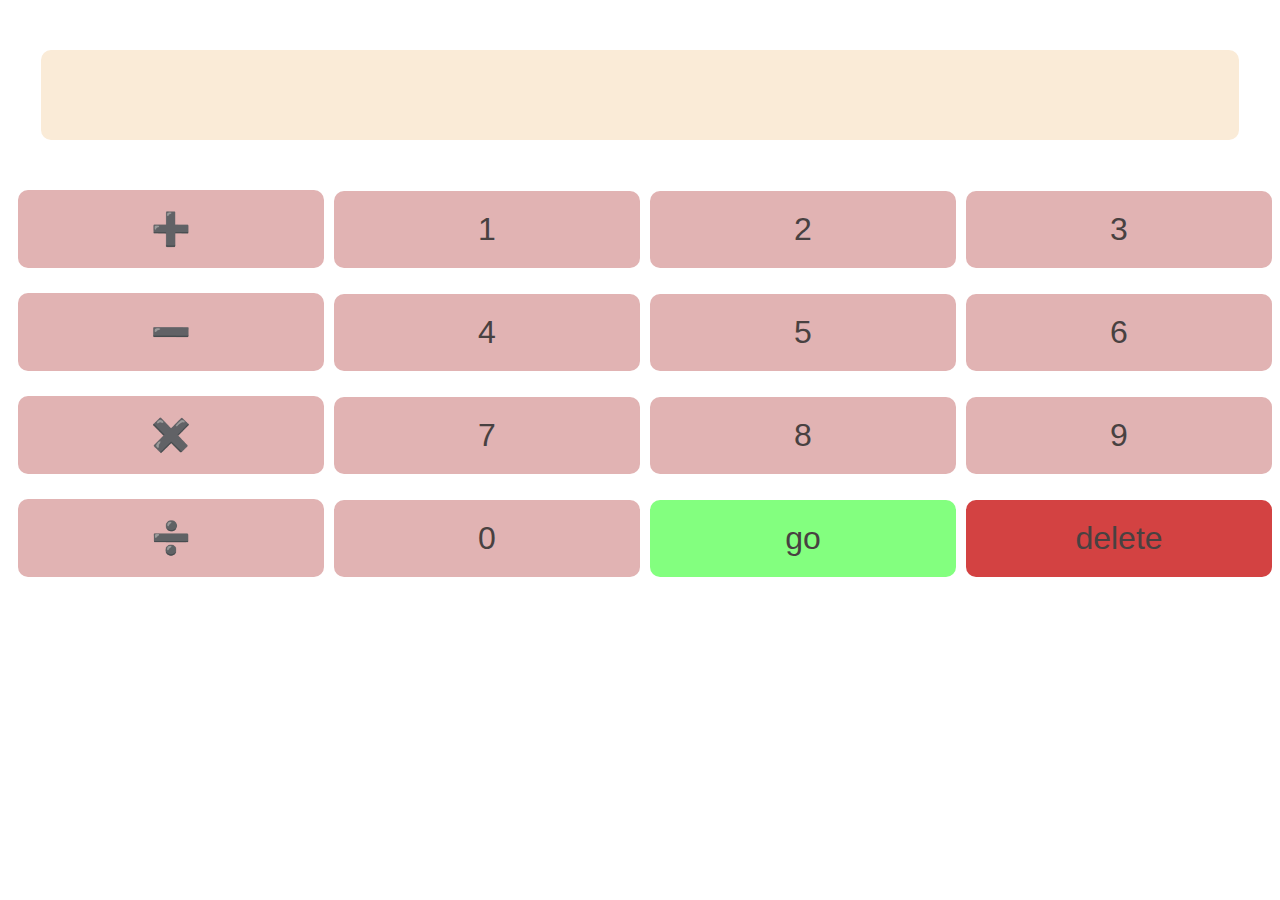
==== index.html @ bdcfb214 "css 2" ====
<!DOCTYPE html>
<html lang="en">
<head>
    <meta charset="UTF-8">
    <meta http-equiv="X-UA-Compatible" content="IE=edge">
    <meta name="viewport" content="width=device-width, initial-scale=1.0">
    <title>Document</title>
    <link rel="stylesheet" href="./index.css">
</head>
<body>

    <div id="calculator">
        <script src="./index.js"></script>

        <div id="display"></div>

        <div id="buttons-panel">

            <div id="btns-row">
                <button id="btn-hover" onclick="add()" id="add-btn">➕</button>
                <button id="btn-hover" onclick="one()" class="num-btn" id="1">1</button>
                <button id="btn-hover" onclick="two()" class="num-btn" id="2">2</button>
                <button id="btn-hover" onclick="three()" class="num-btn" id="3">3</button>
            </div>

            <div id="btns-row">
                <button id="btn-hover" onclick="subtract()" id="subtract-btn">➖</button>
                <button id="btn-hover" onclick="four()" class="num-btn" id="4">4</button>
                <button id="btn-hover" onclick="five()" class="num-btn" id="5">5</button>
                <button id="btn-hover" onclick="six()" class="num-btn" id="6">6</button>
            </div>

            <div id="btns-row">
                <button id="btn-hover" onclick="multiply()" id="multiply-btn">✖️</button>
                <button id="btn-hover" onclick="seven()" class="num-btn" id="7">7</button>
                <button id="btn-hover" onclick="eight()" class="num-btn" id="8">8</button>
                <button id="btn-hover" onclick="nine()" class="num-btn" id="9">9</button>
            </div>

            <div id="btns-row">
                <button id="btn-hover" onclick="divide()" id="divide-btn">➗</button>
                <button id="btn-hover" onclick="zero()" class="num-btn" id="0">0</button>
                <button onclick="go()" id="enter-btn">go</button>
                <button onclick="backspace()" id="delete-btn">delete</button>
            </div>

        </div>

    </div>  

</body>
</html>
---- index.css ----
#btns-row {
    display: flex;
    flex-direction: row;
}

button {
    display: block;
    margin: auto;
    border-radius: 10px;
    padding: 20px 10px;
    background-color: rgb(225, 179, 179);
    color: rgb(72, 65, 65);
    width: 400px;
    font-size: xx-large;
    border-width: 0px;
    margin-bottom: 25px;
    margin-left: 10px;
}

#btn-hover:hover {
    background-color: rgb(164, 111, 111);
    border-color: rgb(150, 113, 113);
}

#enter-btn {
    background-color: rgb(131, 255, 127);
}

#enter-btn:hover {
    background-color: rgb(113, 153, 109);
}

#delete-btn {
    background-color: rgb(211, 66, 66);
}

#delete-btn:hover {
    background-color: rgb(168, 80, 80);
}

#display {
    display: block;
    margin: auto;
    margin-top: 50px;
    margin-bottom: 50px;
    border-radius: 10px;
    padding: 20px 30px;
    background-color: antiquewhite;
    width: 90%;
    height: 50px;
    font-size: xx-large;
    font-family: 'Trebuchet MS', 'Lucida Sans Unicode', 'Lucida Grande', 'Lucida Sans', Arial, sans-serif;
}
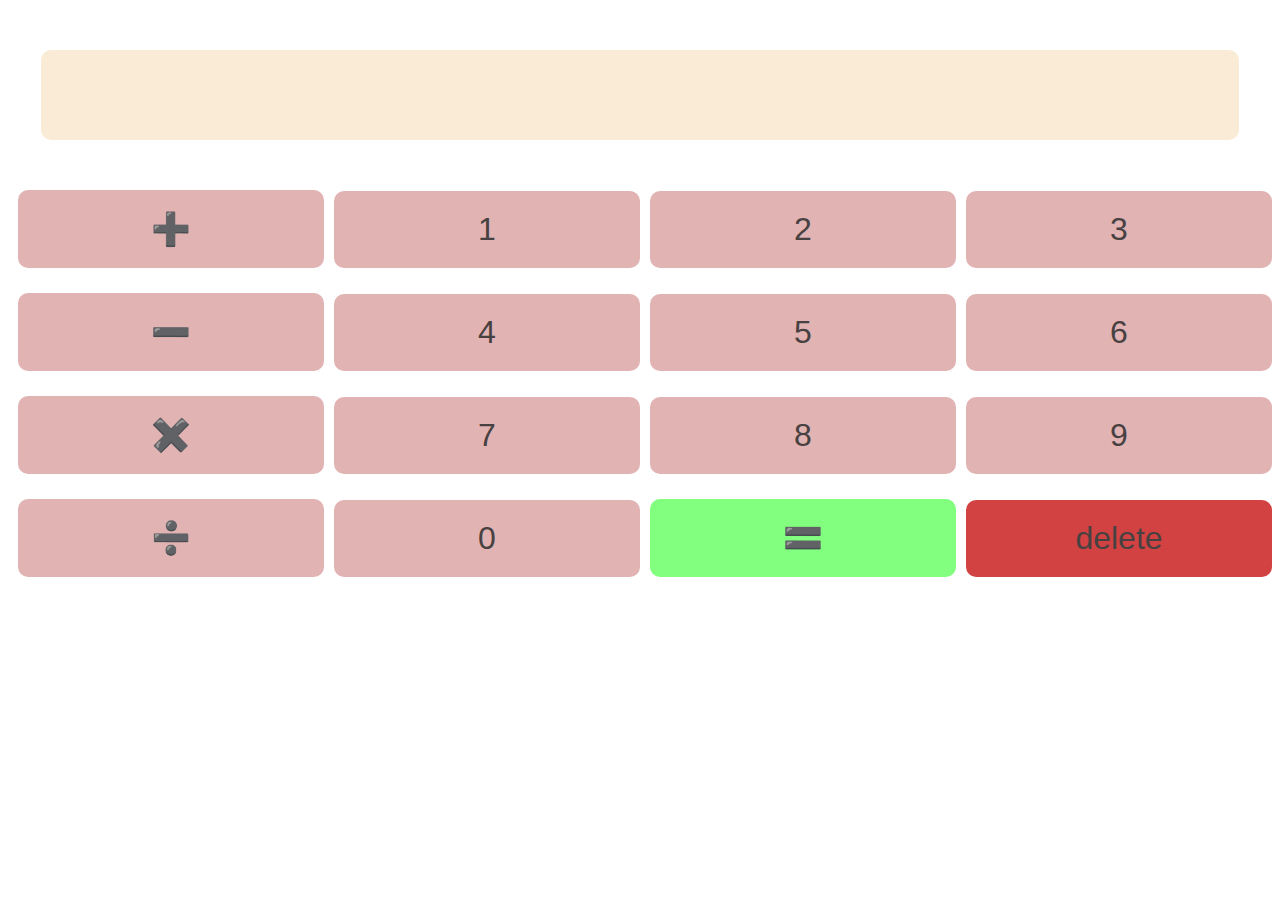
==== commit 4a0464ad: "changed go to =" ====
--- a/index.html
+++ b/index.html
@@ -40,7 +40,7 @@
             <div id="btns-row">
                 <button id="btn-hover" onclick="divide()" id="divide-btn">➗</button>
                 <button id="btn-hover" onclick="zero()" class="num-btn" id="0">0</button>
-                <button onclick="go()" id="enter-btn">go</button>
+                <button onclick="go()" id="enter-btn">🟰</button>
                 <button onclick="backspace()" id="delete-btn">delete</button>
             </div>
 
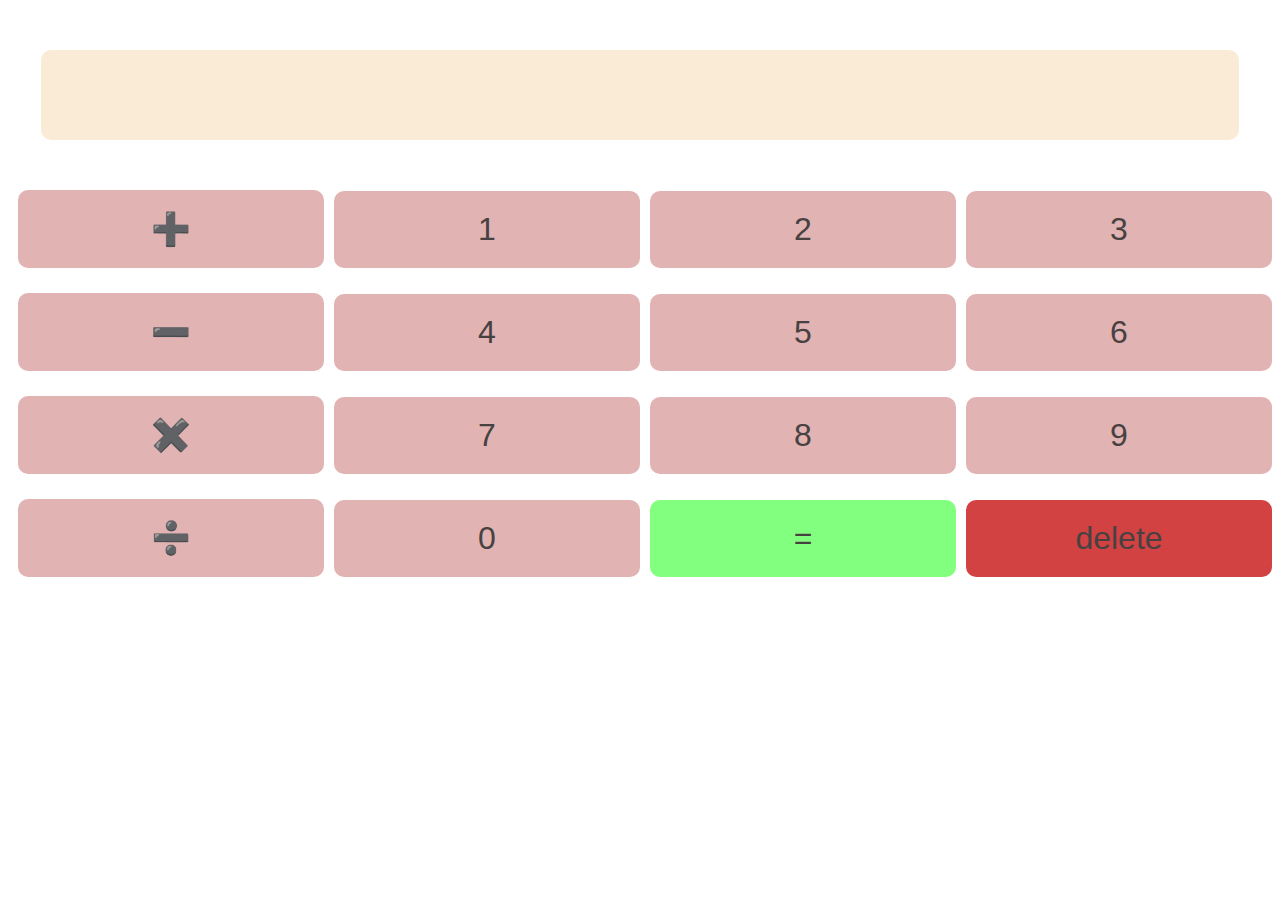
==== commit 3be3a52b: "changed emojis to keyboard chars" ====
--- a/index.html
+++ b/index.html
@@ -40,7 +40,7 @@
             <div id="btns-row">
                 <button id="btn-hover" onclick="divide()" id="divide-btn">➗</button>
                 <button id="btn-hover" onclick="zero()" class="num-btn" id="0">0</button>
-                <button onclick="go()" id="enter-btn">🟰</button>
+                <button onclick="go()" id="enter-btn">=</button>
                 <button onclick="backspace()" id="delete-btn">delete</button>
             </div>
 
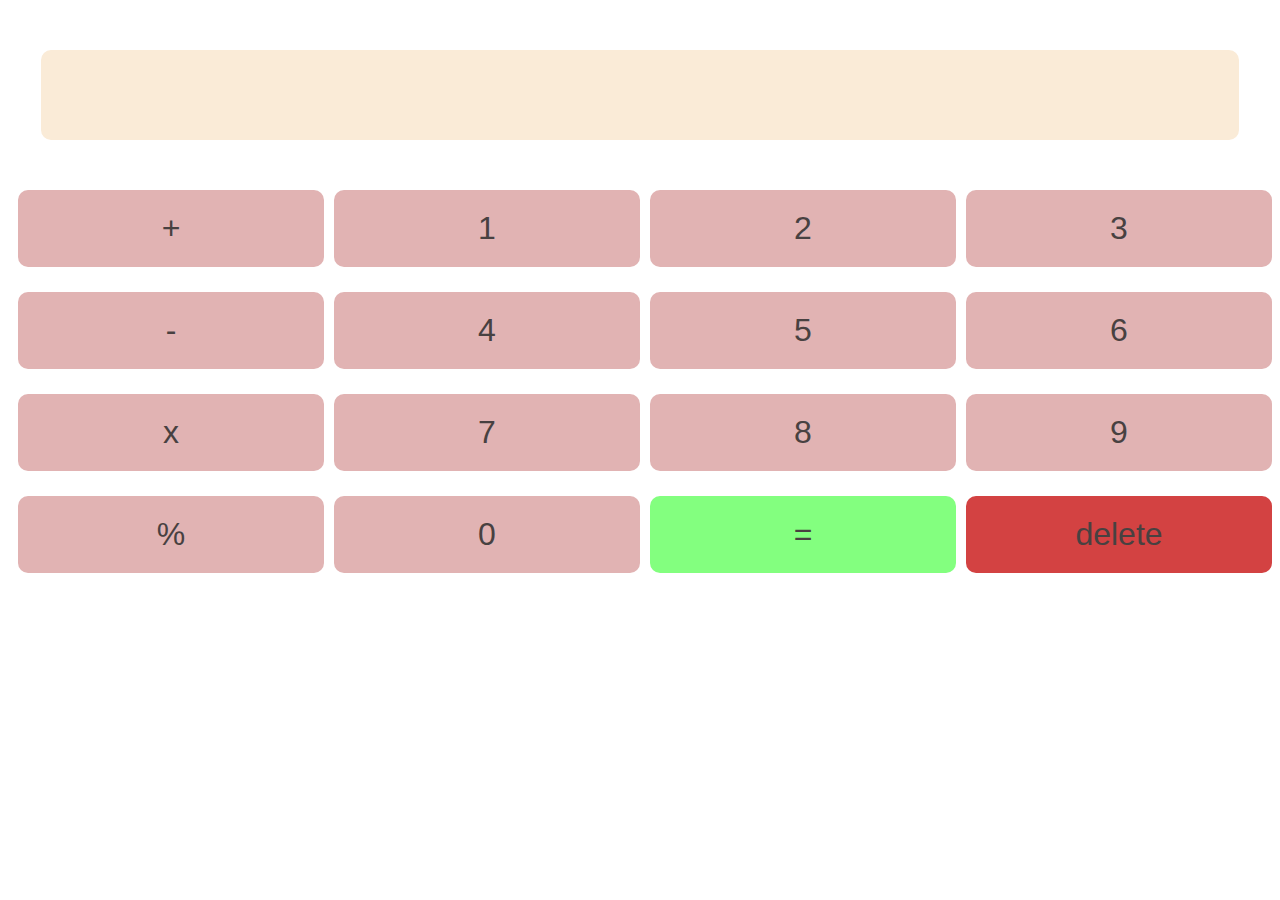
==== commit c5e7ddab: "changed emojis to keyboard chars again" ====
--- a/index.html
+++ b/index.html
@@ -17,28 +17,28 @@
         <div id="buttons-panel">
 
             <div id="btns-row">
-                <button id="btn-hover" onclick="add()" id="add-btn">➕</button>
+                <button id="btn-hover" onclick="add()" id="add-btn">+</button>
                 <button id="btn-hover" onclick="one()" class="num-btn" id="1">1</button>
                 <button id="btn-hover" onclick="two()" class="num-btn" id="2">2</button>
                 <button id="btn-hover" onclick="three()" class="num-btn" id="3">3</button>
             </div>
 
             <div id="btns-row">
-                <button id="btn-hover" onclick="subtract()" id="subtract-btn">➖</button>
+                <button id="btn-hover" onclick="subtract()" id="subtract-btn">-</button>
                 <button id="btn-hover" onclick="four()" class="num-btn" id="4">4</button>
                 <button id="btn-hover" onclick="five()" class="num-btn" id="5">5</button>
                 <button id="btn-hover" onclick="six()" class="num-btn" id="6">6</button>
             </div>
 
             <div id="btns-row">
-                <button id="btn-hover" onclick="multiply()" id="multiply-btn">✖️</button>
+                <button id="btn-hover" onclick="multiply()" id="multiply-btn">x</button>
                 <button id="btn-hover" onclick="seven()" class="num-btn" id="7">7</button>
                 <button id="btn-hover" onclick="eight()" class="num-btn" id="8">8</button>
                 <button id="btn-hover" onclick="nine()" class="num-btn" id="9">9</button>
             </div>
 
             <div id="btns-row">
-                <button id="btn-hover" onclick="divide()" id="divide-btn">➗</button>
+                <button id="btn-hover" onclick="divide()" id="divide-btn">%</button>
                 <button id="btn-hover" onclick="zero()" class="num-btn" id="0">0</button>
                 <button onclick="go()" id="enter-btn">=</button>
                 <button onclick="backspace()" id="delete-btn">delete</button>
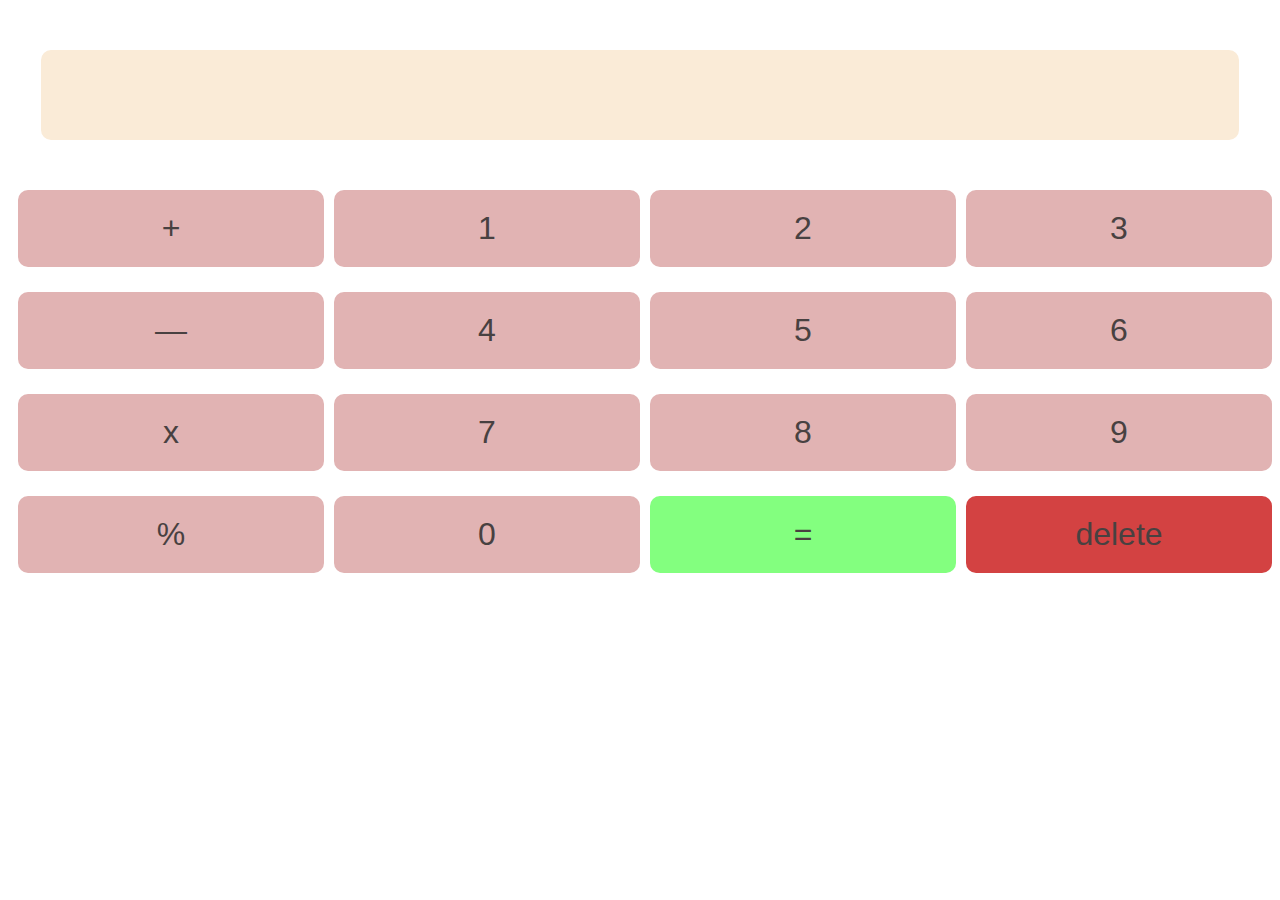
==== commit 8faa6b57: "editing symbols" ====
--- a/index.html
+++ b/index.html
@@ -24,7 +24,7 @@
             </div>
 
             <div id="btns-row">
-                <button id="btn-hover" onclick="subtract()" id="subtract-btn">-</button>
+                <button id="btn-hover" onclick="subtract()" id="subtract-btn">—</button>
                 <button id="btn-hover" onclick="four()" class="num-btn" id="4">4</button>
                 <button id="btn-hover" onclick="five()" class="num-btn" id="5">5</button>
                 <button id="btn-hover" onclick="six()" class="num-btn" id="6">6</button>
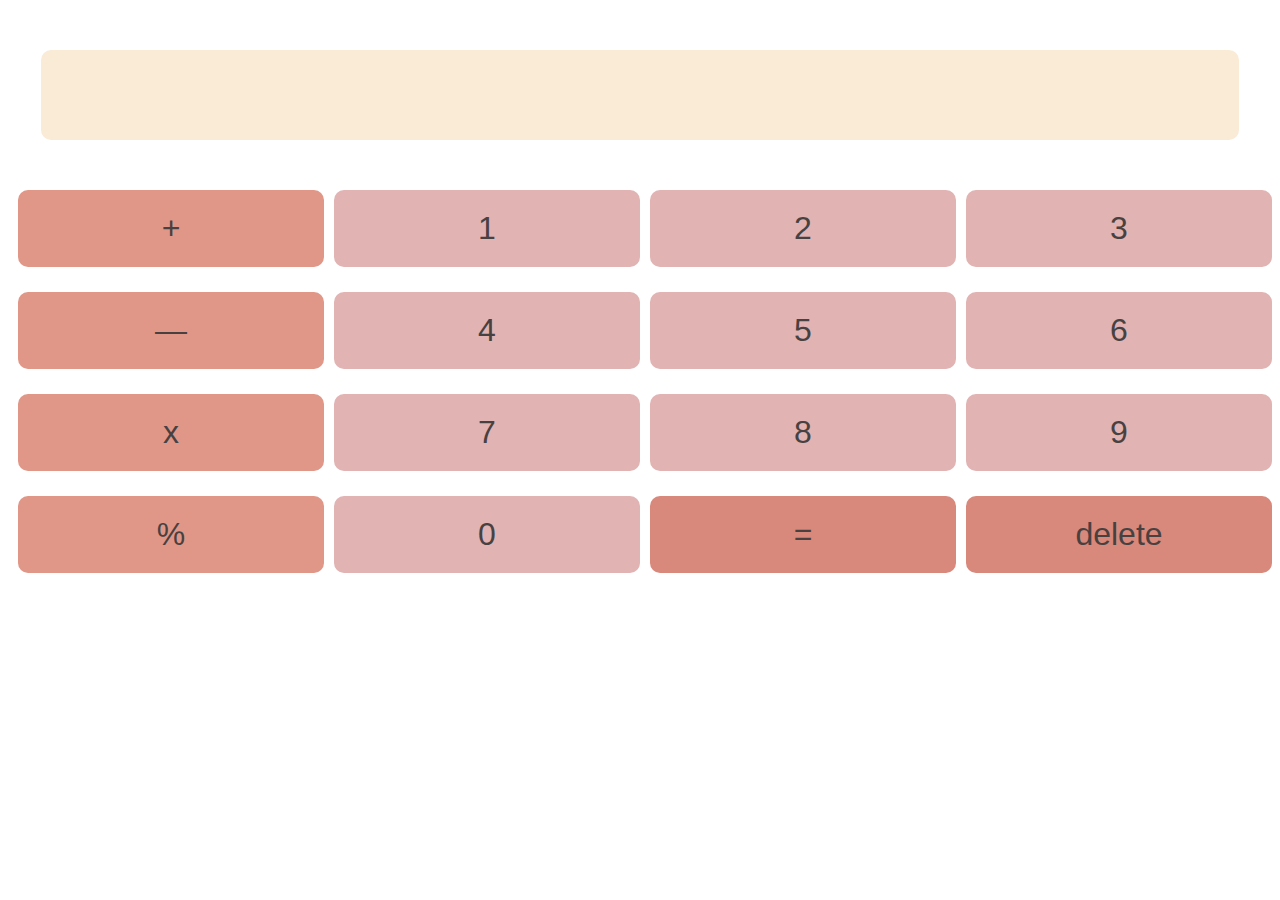
==== commit cd070c0f: "messing w button colors" ====
--- a/index.html
+++ b/index.html
@@ -17,28 +17,28 @@
         <div id="buttons-panel">
 
             <div id="btns-row">
-                <button id="btn-hover" onclick="add()" id="add-btn">+</button>
+                <button id="btn-hover" onclick="add()" class="operator-btn">+</button>
                 <button id="btn-hover" onclick="one()" class="num-btn" id="1">1</button>
                 <button id="btn-hover" onclick="two()" class="num-btn" id="2">2</button>
                 <button id="btn-hover" onclick="three()" class="num-btn" id="3">3</button>
             </div>
 
             <div id="btns-row">
-                <button id="btn-hover" onclick="subtract()" id="subtract-btn">—</button>
+                <button id="btn-hover" onclick="subtract()" class="operator-btn">—</button>
                 <button id="btn-hover" onclick="four()" class="num-btn" id="4">4</button>
                 <button id="btn-hover" onclick="five()" class="num-btn" id="5">5</button>
                 <button id="btn-hover" onclick="six()" class="num-btn" id="6">6</button>
             </div>
 
             <div id="btns-row">
-                <button id="btn-hover" onclick="multiply()" id="multiply-btn">x</button>
+                <button id="btn-hover" onclick="multiply()" class="operator-btn">x</button>
                 <button id="btn-hover" onclick="seven()" class="num-btn" id="7">7</button>
                 <button id="btn-hover" onclick="eight()" class="num-btn" id="8">8</button>
                 <button id="btn-hover" onclick="nine()" class="num-btn" id="9">9</button>
             </div>
 
             <div id="btns-row">
-                <button id="btn-hover" onclick="divide()" id="divide-btn">%</button>
+                <button id="btn-hover" onclick="divide()" class="operator-btn">%</button>
                 <button id="btn-hover" onclick="zero()" class="num-btn" id="0">0</button>
                 <button onclick="go()" id="enter-btn">=</button>
                 <button onclick="backspace()" id="delete-btn">delete</button>
--- a/index.css
+++ b/index.css
@@ -18,24 +18,27 @@
 }
 
 #btn-hover:hover {
-    background-color: rgb(164, 111, 111);
-    border-color: rgb(150, 113, 113);
+    background-color: rgb(179, 160, 160);
 }
 
 #enter-btn {
-    background-color: rgb(131, 255, 127);
+    background-color: rgb(216, 137, 123);
 }
 
 #enter-btn:hover {
-    background-color: rgb(113, 153, 109);
+    background-color: rgb(179, 160, 160);
 }
 
 #delete-btn {
-    background-color: rgb(211, 66, 66);
+    background-color: rgb(216, 137, 123);
 }
 
 #delete-btn:hover {
-    background-color: rgb(168, 80, 80);
+    background-color: rgb(179, 160, 160);
+}
+
+.operator-btn {
+    background-color: rgb(225, 151, 135)
 }
 
 #display {
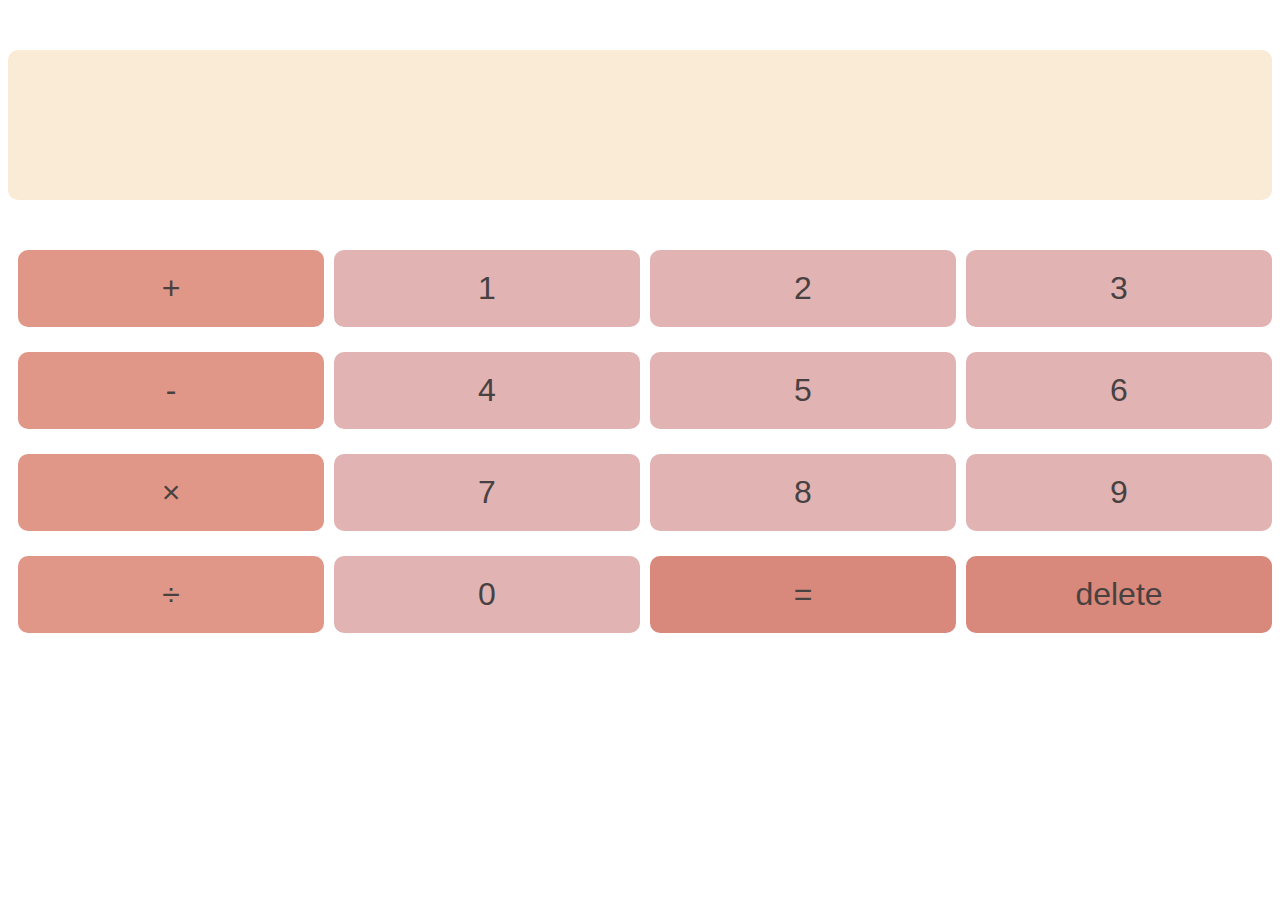
==== commit f1c86c66: "used ascii operator chars, fixed display, made infinity message disappear" ====
--- a/index.html
+++ b/index.html
@@ -8,45 +8,41 @@
     <link rel="stylesheet" href="./index.css">
 </head>
 <body>
+    <script src="./index.js"></script>
 
-    <div id="calculator">
-        <script src="./index.js"></script>
+    <div id="display"></div>
 
-        <div id="display"></div>
+    <div id="buttons-panel">
 
-        <div id="buttons-panel">
-
-            <div id="btns-row">
-                <button id="btn-hover" onclick="add()" class="operator-btn">+</button>
-                <button id="btn-hover" onclick="one()" class="num-btn" id="1">1</button>
-                <button id="btn-hover" onclick="two()" class="num-btn" id="2">2</button>
-                <button id="btn-hover" onclick="three()" class="num-btn" id="3">3</button>
-            </div>
-
-            <div id="btns-row">
-                <button id="btn-hover" onclick="subtract()" class="operator-btn">—</button>
-                <button id="btn-hover" onclick="four()" class="num-btn" id="4">4</button>
-                <button id="btn-hover" onclick="five()" class="num-btn" id="5">5</button>
-                <button id="btn-hover" onclick="six()" class="num-btn" id="6">6</button>
-            </div>
-
-            <div id="btns-row">
-                <button id="btn-hover" onclick="multiply()" class="operator-btn">x</button>
-                <button id="btn-hover" onclick="seven()" class="num-btn" id="7">7</button>
-                <button id="btn-hover" onclick="eight()" class="num-btn" id="8">8</button>
-                <button id="btn-hover" onclick="nine()" class="num-btn" id="9">9</button>
-            </div>
-
-            <div id="btns-row">
-                <button id="btn-hover" onclick="divide()" class="operator-btn">%</button>
-                <button id="btn-hover" onclick="zero()" class="num-btn" id="0">0</button>
-                <button onclick="go()" id="enter-btn">=</button>
-                <button onclick="backspace()" id="delete-btn">delete</button>
-            </div>
-
+        <div id="btns-row">
+            <button id="btn-hover" onclick="add()" class="operator-btn">+</button>
+            <button id="btn-hover" onclick="one()" class="num-btn" id="1">1</button>
+            <button id="btn-hover" onclick="two()" class="num-btn" id="2">2</button>
+            <button id="btn-hover" onclick="three()" class="num-btn" id="3">3</button>
         </div>
 
-    </div>  
+        <div id="btns-row">
+            <button id="btn-hover" onclick="subtract()" class="operator-btn">-</button>
+            <button id="btn-hover" onclick="four()" class="num-btn" id="4">4</button>
+            <button id="btn-hover" onclick="five()" class="num-btn" id="5">5</button>
+            <button id="btn-hover" onclick="six()" class="num-btn" id="6">6</button>
+        </div>
+
+        <div id="btns-row">
+            <button id="btn-hover" onclick="multiply()" class="operator-btn">×</button>
+            <button id="btn-hover" onclick="seven()" class="num-btn" id="7">7</button>
+            <button id="btn-hover" onclick="eight()" class="num-btn" id="8">8</button>
+            <button id="btn-hover" onclick="nine()" class="num-btn" id="9">9</button>
+        </div>
+
+        <div id="btns-row">
+            <button id="btn-hover" onclick="divide()" class="operator-btn">÷</button>
+            <button id="btn-hover" onclick="zero()" class="num-btn" id="0">0</button>
+            <button onclick="go()" id="enter-btn">=</button>
+            <button onclick="backspace()" id="delete-btn">delete</button>
+        </div>
+
+    </div>
 
 </body>
 </html>--- a/index.css
+++ b/index.css
@@ -49,8 +49,10 @@
     border-radius: 10px;
     padding: 20px 30px;
     background-color: antiquewhite;
-    width: 90%;
-    height: 50px;
+    width: 100%;
+    box-sizing: border-box; /* so width takes padding into account*/
+    height: 150px;
+    overflow: auto;
     font-size: xx-large;
     font-family: 'Trebuchet MS', 'Lucida Sans Unicode', 'Lucida Grande', 'Lucida Sans', Arial, sans-serif;
 }